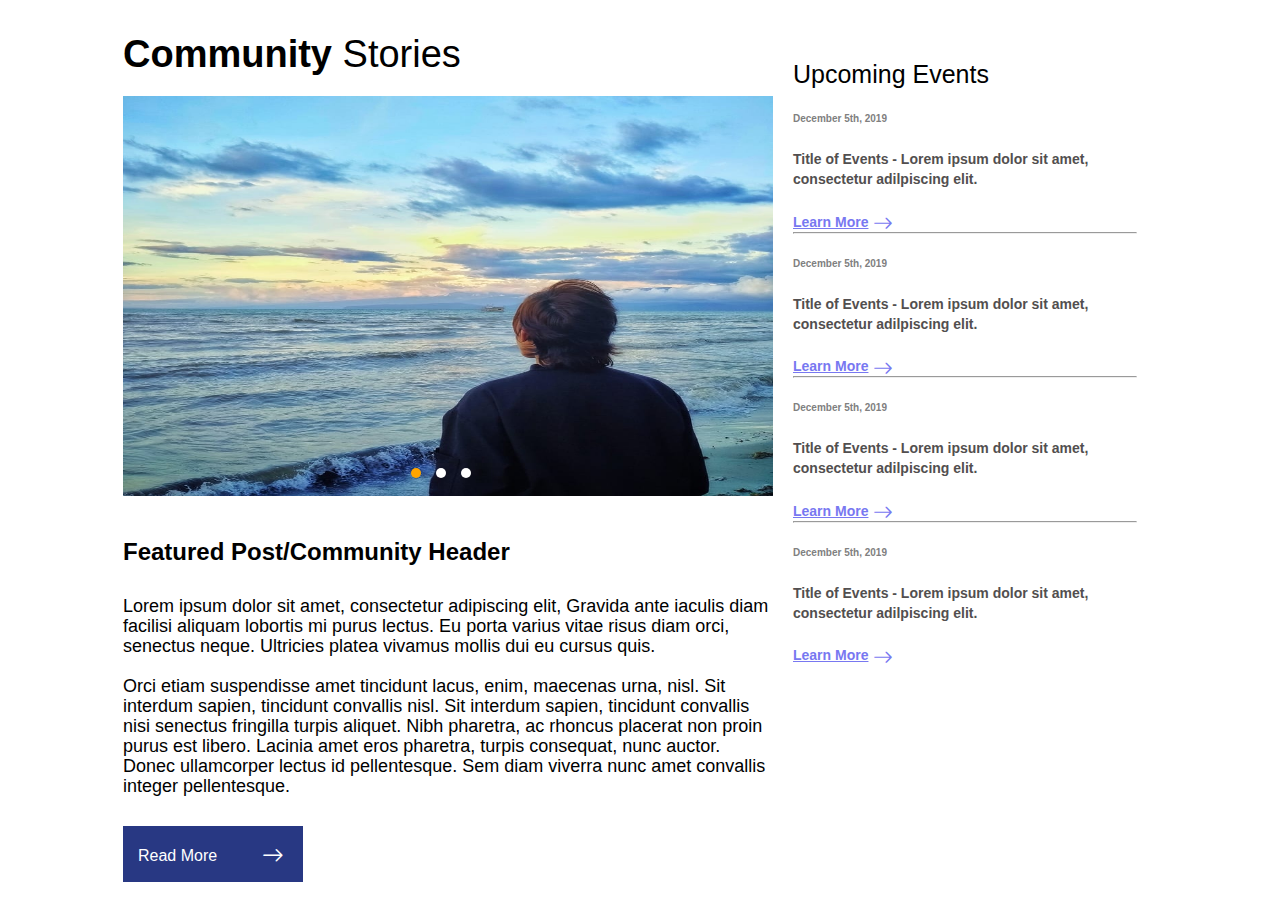
==== index.html @ 44efb26c "[File Transfer One]" ====
<!DOCTYPE html>
<html lang="en">
<head>
    <meta charset="UTF-8">
    <meta http-equiv="X-UA-Compatible" content="IE=edge">
    <meta name="viewport" content="width=device-width, initial-scale=1.0">
    <link rel="stylesheet" href="https://cdn.jsdelivr.net/npm/bootstrap-icons@1.9.1/font/bootstrap-icons.css">
    <link rel="stylesheet" type="text/css" href="css/style.css">
    <title>Merge</title>
</head>
<body>
    <div class="hero">
        <div class="content">
          <h1>Community<span> Stories</span></h1>
            <div class="slideshow-container">

                <!-- Full-width images with number and caption text -->
                <div class="mySlides fade">
                  
                  <img src="story_three.jpg" class="story_image">
                  
                </div>
              
                <div class="mySlides fade">
                  
                  <img src="story_two.jfif" class="story_image">
                  
                </div>
              
                <div class="mySlides fade">
                  <div>
                    <img src="story_one.jpg" class="story_image">
                    
                  </div>
                  
                  
                </div>
                <br>
                <div class="dots">
                      <span class="dot" onclick="currentSlide(1)"></span>
                      <span class="dot" onclick="currentSlide(2)"></span>
                      <span class="dot" onclick="currentSlide(3)"></span>
                    </div>
            </div>      
            <h2>Featured Post/Community Header</h2>
            <p>Lorem ipsum dolor sit amet, consectetur adipiscing elit, Gravida ante iaculis diam
            facilisi aliquam lobortis mi purus lectus. Eu porta varius vitae risus diam orci, senectus neque. Ultricies platea vivamus mollis dui eu cursus quis.</p>
            <p>Orci etiam suspendisse amet tincidunt lacus, enim, maecenas urna, nisl. Sit interdum sapien, tincidunt convallis nisl. Sit interdum sapien, tincidunt convallis nisi senectus fringilla turpis aliquet. Nibh pharetra, ac rhoncus placerat non proin purus est libero. Lacinia amet eros pharetra, turpis consequat, nunc auctor. Donec ullamcorper lectus id pellentesque. Sem diam viverra nunc amet convallis integer pellentesque.</p>
            <a href="#" class="btn">Read More<i class="bi bi-arrow-right"></i> </a>
        </div>

        <section class="container">
            <ul>
                <li><h1>Upcoming Events</h1></li>
                <li>
                    <ul>
                        <li><h5>December 5th, 2019</h5></li>
                        <li><p>Title of Events - Lorem ipsum dolor sit amet, consectetur adilpiscing elit.</p></li>
                        <li><a href="">Learn More<i class="bi bi-arrow-right"></i></a></li><hr>
                    </ul>
                </li>
                <li>
                    <ul>
                        <li><h5>December 5th, 2019</h5></li>
                        <li><p>Title of Events - Lorem ipsum dolor sit amet, consectetur adilpiscing elit.</p></li>
                        <li><a href="">Learn More<i class="bi bi-arrow-right"></i></a></li><hr>
                    </ul>
                </li> 
                <li>
                    <ul>
                        <li><h5>December 5th, 2019</h5></li>
                        <li><p>Title of Events - Lorem ipsum dolor sit amet, consectetur adilpiscing elit.</p></li>
                        <li><a href="">Learn More<i class="bi bi-arrow-right"></i></a></li><hr>
                    </ul>
                </li>
                
                <li> 
                    <ul>
                        <li><h5>December 5th, 2019</h5></li>
                        <li><p>Title of Events - Lorem ipsum dolor sit amet, consectetur adilpiscing elit.</p></li>
                        <li><a href="">Learn More<i class="bi bi-arrow-right"></i></a></li>
                    </ul>
                </li>
            </ul>
        </section>
        </div>

    
<script>
    let slideIndex = 1;
    showSlides(slideIndex);
    
    function plusSlides(n) {
        showSlides(slideIndex += n);
    }
    
    function currentSlide(n) {
        showSlides(slideIndex = n);
    }
    
    function showSlides(n) {
        let i;
        let slides = document.getElementsByClassName("mySlides");
        let dots = document.getElementsByClassName("dot");
        if (n > slides.length) {slideIndex = 1}    
        if (n < 1) {slideIndex = slides.length}
        for (i = 0; i < slides.length; i++) {
        slides[i].style.display = "none";  
        }
        for (i = 0; i < dots.length; i++) {
        dots[i].className = dots[i].className.replace(" active", "");
        }
        slides[slideIndex-1].style.display = "block";  
        dots[slideIndex-1].className += " active";
    }
    </script>
</body>
</html>
---- css/style.css ----
/* Jehral Code Start*/

.hero{
  justify-content: center;
  font-family: sans-serif;
  display: flex;
  flex-direction: row;
}

.content h1 {
  justify-content: left;
  color: black;
  font-size: 38px;
  padding-top: 5%;
  padding-bottom: 20px;
}

.content p{
  position: relative;
  bottom: 10px;
  line-height: 20px;
  font-size: 18px;
  color: black;
  padding-top: 20px;
}

.content a{
  width: 180px;
  position: relative;
  background-color: #283883;
  color: white;
  text-decoration: none;
  font-size: 16px;
  font-weight: lighter;
  padding: 15px 35px 15px 15px;
  transition: transform .4s;
  text-align: left;
  top: 10px;
  margin-top: 10px;
  margin-bottom: 40px;
}

.content h2{
  position: relative;
  bottom: 10px;
  font-weight: bold;
  padding-top: 20px;
  padding-bottom: 10px;
}

.content h3{
  color: black;
  font-size: 25px;
 
}
.hero span{
  font-weight: lighter;
}

.content a i{
  font-size: 22px;
  position: relative;
  left: 45px;
  top: 3px;
}

.content{
  max-width: 600px;
  display: flex;
  flex-direction: row;
}

.content p{
  width: 100%;
}

.content {
  max-width: 650px;
  display: flex;
  flex-direction: column;
}
.content p {
  width: 100%;
}

.btn:hover {
  background-color: orange;
  transform: scale(1.1);
}
* {
  box-sizing: border-box;
}


/* Jehral Code End*/








.listStyle {
  list-style-type: none;
}
* {
  list-style-type: none;
  padding: 0;
  margin: 0;
  box-sizing: border-box;
}
.container {
  width: 30%;
  margin-top: 60px;
  padding: 0px 20px;
}
.container ul ul {
  line-height: 20px;
}
.container ul ul li {
  display: inline;
}
.container ul ul li h5 {
  font-weight: bold;
  font-size: 10px;
  color: gray;
  padding-top: 20px;
}
.container ul ul li p {
  font-size: 14px;
  color: #524f4f;
  font-weight: bold;
  padding: 20px 0px;
}
.container ul ul li a {
  color: #7878f1;
  font-size: 14px;
  user-select: pointer;
  background: none;
  padding: 0px 0px;
  font-weight: bold;
}
.container ul ul li a i {
  color: #7878f1;
  font-size: 20px;
  position: relative;
  left: 5px ;
  top: 4px;
  user-select: pointer;
}
.container ul ul li a:hover {
  color: #7878f1;
  position: relative;
  left: 5px;
  transition: all 0.3s ease-in-out;
  font-size: 16px;
}
.container li h1 {
  font-size: 25px;
  font-weight: 10;
}


/* Slideshow container */

.slideshow-container {
  max-width: 750px;
  max-height: 700px;
}
.mySlides {
  display: none;
}
.story_image {
  height: 400px;
  width: 100%;
}
.dots {
  bottom: 50px;
  position: relative;
  display: flex;
  flex-direction: row;
  justify-content: center;
}
/* The dots/bullets/indicators */
.dot {
  cursor: pointer;
  height: 10px;
  width: 10px;
  margin-right: 15px;
  background-color: white;
  border-radius: 50%;
  transition: background-color 0.6s ease;
}
.active,
.dot:hover {
  background-color: orange;
}
/* Fading animation */
.fade {
  animation-name: fade;
  animation-duration: 1.5s;
}
@keyframes fade {
  from {
    opacity: 0.4;
  }
  to {
    opacity: 1;
  }
}
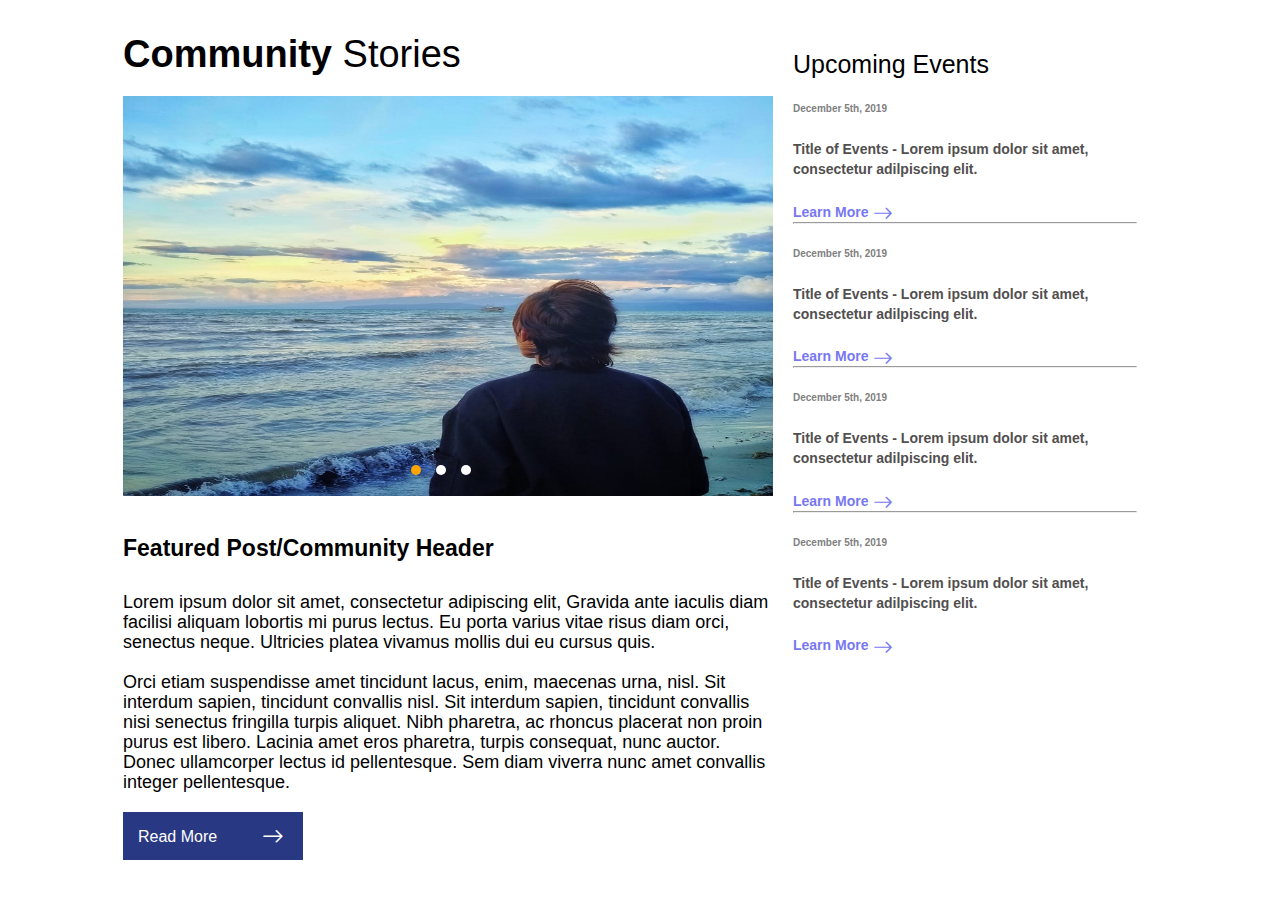
==== commit 8157799e: "[Community Stories CSS to LESS]" ====
--- a/index.html
+++ b/index.html
@@ -83,7 +83,7 @@
                 </li>
             </ul>
         </section>
-        </div>
+    </div>
 
     
 <script>
--- a/css/style.css
+++ b/css/style.css
@@ -1,110 +1,15 @@
-/* Jehral Code Start*/
-
-.hero{
-  justify-content: center;
+.fontStyle {
   font-family: sans-serif;
-  display: flex;
-  flex-direction: row;
+  font-size: 14px;
+  font-weight: none;
 }
-
-.content h1 {
-  justify-content: left;
-  color: black;
-  font-size: 38px;
-  padding-top: 5%;
-  padding-bottom: 20px;
-}
-
-.content p{
-  position: relative;
-  bottom: 10px;
-  line-height: 20px;
-  font-size: 18px;
-  color: black;
-  padding-top: 20px;
-}
-
-.content a{
-  width: 180px;
-  position: relative;
-  background-color: #283883;
-  color: white;
-  text-decoration: none;
-  font-size: 16px;
-  font-weight: lighter;
-  padding: 15px 35px 15px 15px;
-  transition: transform .4s;
-  text-align: left;
-  top: 10px;
-  margin-top: 10px;
-  margin-bottom: 40px;
-}
-
-.content h2{
-  position: relative;
-  bottom: 10px;
-  font-weight: bold;
-  padding-top: 20px;
-  padding-bottom: 10px;
-}
-
-.content h3{
-  color: black;
-  font-size: 25px;
- 
-}
-.hero span{
-  font-weight: lighter;
-}
-
-.content a i{
-  font-size: 22px;
-  position: relative;
-  left: 45px;
-  top: 3px;
-}
-
-.content{
-  max-width: 600px;
-  display: flex;
-  flex-direction: row;
-}
-
-.content p{
-  width: 100%;
-}
-
-.content {
-  max-width: 650px;
-  display: flex;
-  flex-direction: column;
-}
-.content p {
-  width: 100%;
-}
-
-.btn:hover {
-  background-color: orange;
-  transform: scale(1.1);
-}
-* {
-  box-sizing: border-box;
-}
-
-
-/* Jehral Code End*/
-
-
-
-
-
-
-
-
 .listStyle {
   list-style-type: none;
 }
 * {
+  font-family: sans-serif;
+  font-size: 14px;
+  font-weight: none;
   list-style-type: none;
   padding: 0;
   margin: 0;
@@ -112,7 +17,7 @@
 }
 .container {
   width: 30%;
-  margin-top: 60px;
+  margin-top: 50px;
   padding: 0px 20px;
 }
 .container ul ul {
@@ -140,6 +45,7 @@
   background: none;
   padding: 0px 0px;
   font-weight: bold;
+  text-decoration: none;
 }
 .container ul ul li a i {
   color: #7878f1;
@@ -160,12 +66,82 @@
   font-size: 25px;
   font-weight: 10;
 }
-
-
+/* Jehral Code Start*/
+.hero {
+  justify-content: center;
+  display: flex;
+  flex-direction: row;
+}
+.content {
+  max-width: 650px;
+  display: flex;
+  flex-direction: column;
+}
+.content h1 {
+  justify-content: left;
+  color: black;
+  font-size: 38px;
+  padding-top: 5%;
+  padding-bottom: 20px;
+}
+.content p {
+  position: relative;
+  bottom: 10px;
+  line-height: 20px;
+  font-size: 18px;
+  color: black;
+  padding-top: 20px;
+}
+.content span {
+  font-weight: lighter;
+  font-size: 38px;
+}
+.content a {
+  width: 180px;
+  position: relative;
+  background-color: #283883;
+  color: white;
+  text-decoration: none;
+  font-size: 16px;
+  font-weight: lighter;
+  padding: 10px 35px 12px 15px;
+  transition: transform 0.4s;
+  text-align: left;
+  top: 10px;
+  margin-bottom: 40px;
+}
+.content h2 {
+  position: relative;
+  bottom: 10px;
+  padding-top: 20px;
+  padding-bottom: 10px;
+  font-size: 23px;
+  font-weight: bold;
+}
+.content h3 {
+  color: black;
+  font-size: 25px;
+}
+.content .btn:hover {
+  background-color: orange;
+  transform: scale(1.1);
+}
+.hero .content a i {
+  font-size: 22px;
+  position: relative;
+  left: 45px;
+  top: 3px;
+}
+* {
+  box-sizing: border-box;
+}
+/* Jehral Code End*/
+* {
+  box-sizing: border-box;
+}
 /* Slideshow container */
-
 .slideshow-container {
-  max-width: 750px;
+  max-width: 800px;
   max-height: 700px;
 }
 .mySlides {
@@ -208,4 +184,4 @@
   to {
     opacity: 1;
   }
-}+}
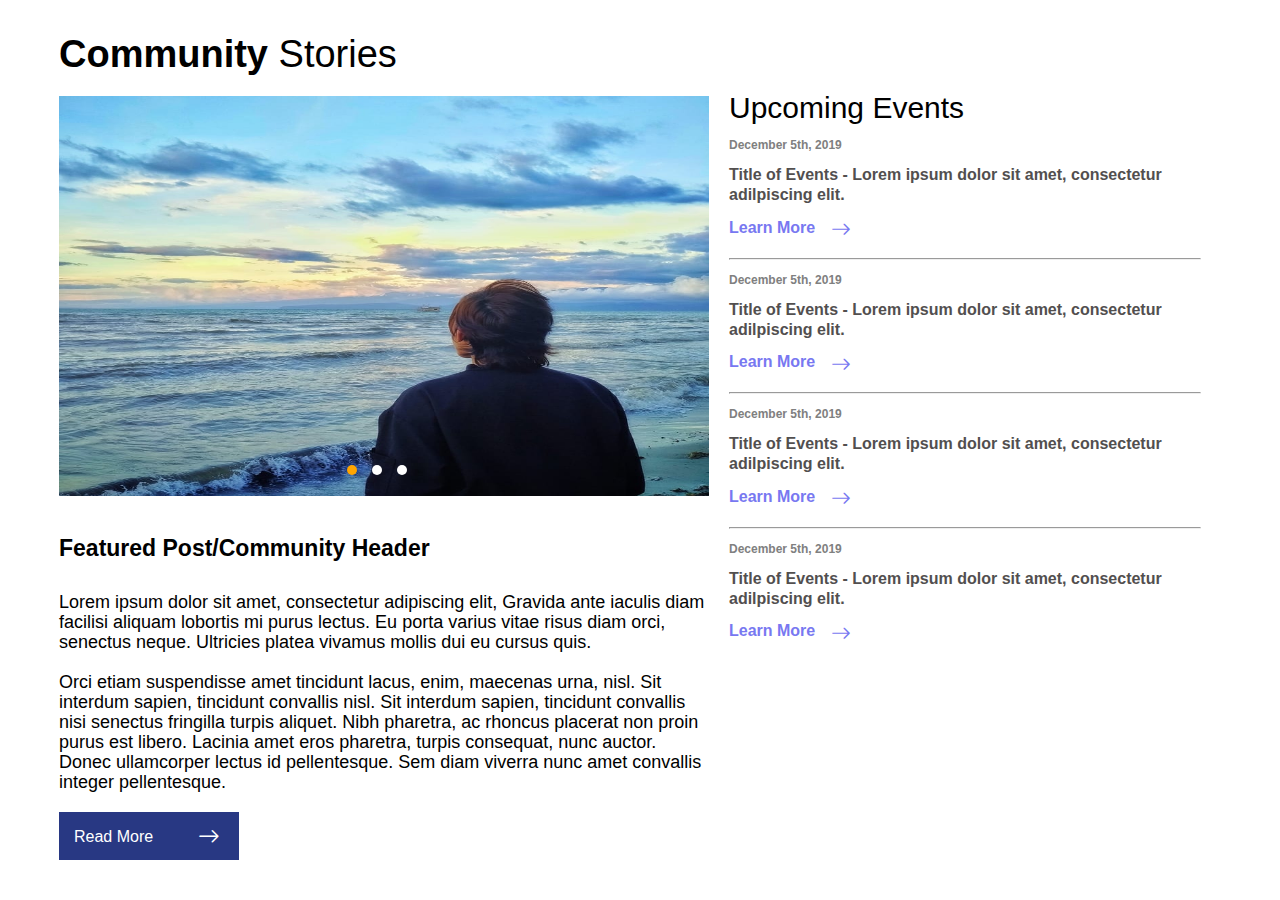
==== commit df4a02f5: "upcoming events done" ====
--- a/index.html
+++ b/index.html
@@ -56,21 +56,21 @@
                     <ul>
                         <li><h5>December 5th, 2019</h5></li>
                         <li><p>Title of Events - Lorem ipsum dolor sit amet, consectetur adilpiscing elit.</p></li>
-                        <li><a href="">Learn More<i class="bi bi-arrow-right"></i></a></li><hr>
+                        <li><a href="#" id="try">Learn More<i class="bi bi-arrow-right"></i></a></li><br><br><hr>
                     </ul>
                 </li>
                 <li>
                     <ul>
                         <li><h5>December 5th, 2019</h5></li>
                         <li><p>Title of Events - Lorem ipsum dolor sit amet, consectetur adilpiscing elit.</p></li>
-                        <li><a href="">Learn More<i class="bi bi-arrow-right"></i></a></li><hr>
+                        <li><a href="">Learn More<i class="bi bi-arrow-right"></i></a></li><br><br><hr>
                     </ul>
                 </li> 
                 <li>
                     <ul>
                         <li><h5>December 5th, 2019</h5></li>
                         <li><p>Title of Events - Lorem ipsum dolor sit amet, consectetur adilpiscing elit.</p></li>
-                        <li><a href="">Learn More<i class="bi bi-arrow-right"></i></a></li><hr>
+                        <li><a href="">Learn More<i class="bi bi-arrow-right"></i></a></li><br><br><hr>
                     </ul>
                 </li>
                 
--- a/css/style.css
+++ b/css/style.css
@@ -16,8 +16,8 @@
   box-sizing: border-box;
 }
 .container {
-  width: 30%;
-  margin-top: 50px;
+  width: 40%;
+  margin-top: 91px;
   padding: 0px 20px;
 }
 .container ul ul {
@@ -28,22 +28,21 @@
 }
 .container ul ul li h5 {
   font-weight: bold;
-  font-size: 10px;
+  font-size: 12px;
   color: gray;
-  padding-top: 20px;
+  padding-top: 10px;
 }
 .container ul ul li p {
-  font-size: 14px;
+  font-size: 16px;
   color: #524f4f;
   font-weight: bold;
-  padding: 20px 0px;
+  padding: 10px 0px;
 }
 .container ul ul li a {
   color: #7878f1;
-  font-size: 14px;
+  font-size: 16px;
   user-select: pointer;
   background: none;
-  padding: 0px 0px;
   font-weight: bold;
   text-decoration: none;
 }
@@ -51,20 +50,23 @@
   color: #7878f1;
   font-size: 20px;
   position: relative;
-  left: 5px ;
+  left: 16px ;
   top: 4px;
   user-select: pointer;
 }
 .container ul ul li a:hover {
   color: #7878f1;
   position: relative;
-  left: 5px;
+  left: 10px;
   transition: all 0.3s ease-in-out;
-  font-size: 16px;
+  font-size: 18px;
+}
+.container ul ul li a:hover i {
+  font-size: 24px;
 }
 .container li h1 {
-  font-size: 25px;
-  font-weight: 10;
+  font-size: 30px;
+  font-weight: 100;
 }
 /* Jehral Code Start*/
 .hero {
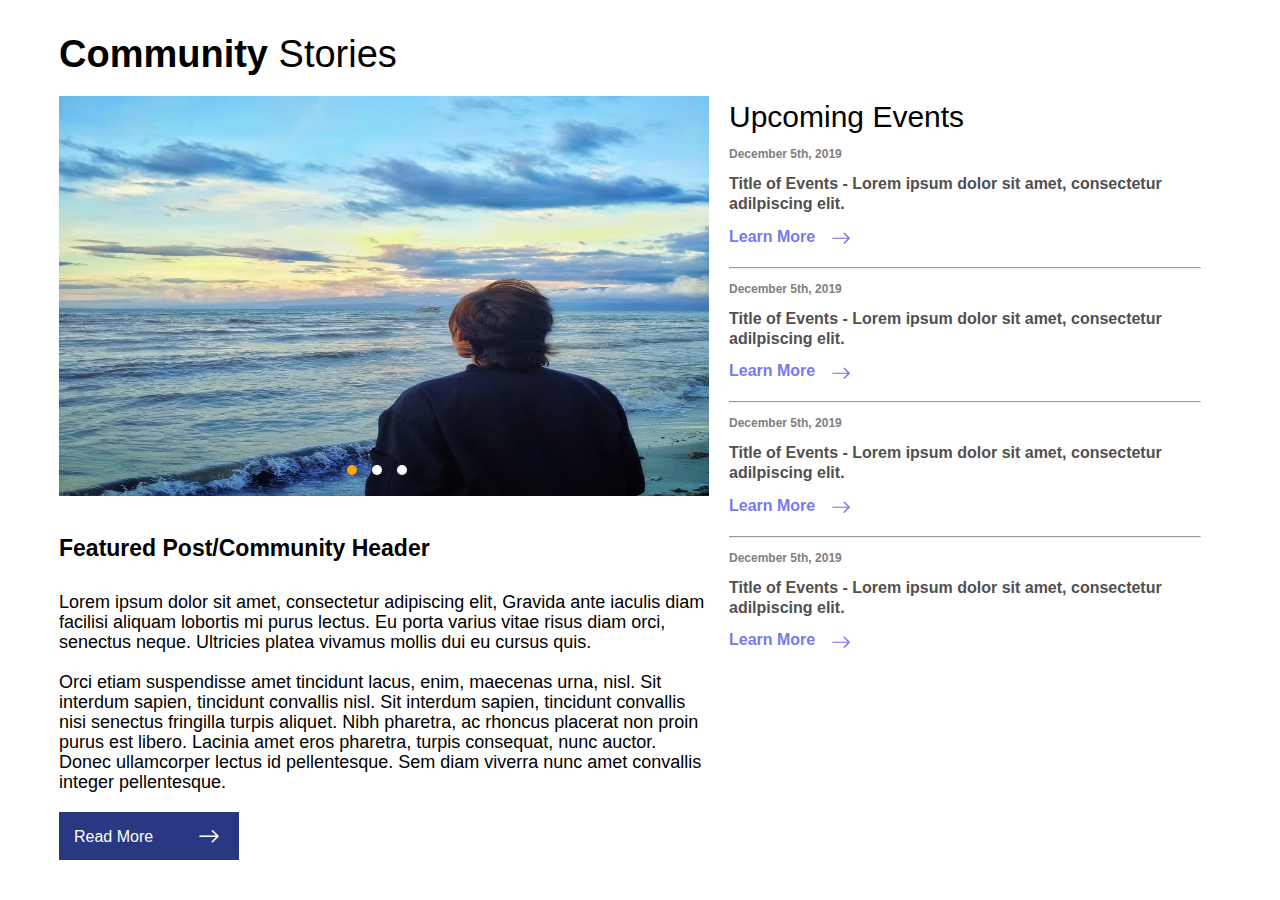
==== commit d4241811: "cl read more done" ====
--- a/index.html
+++ b/index.html
@@ -5,6 +5,7 @@
     <meta http-equiv="X-UA-Compatible" content="IE=edge">
     <meta name="viewport" content="width=device-width, initial-scale=1.0">
     <link rel="stylesheet" href="https://cdn.jsdelivr.net/npm/bootstrap-icons@1.9.1/font/bootstrap-icons.css">
+    <script src="https://cdnjs.cloudflare.com/ajax/libs/jquery/3.6.1/jquery.min.js"></script><!-- jquery library-->
     <link rel="stylesheet" type="text/css" href="css/style.css">
     <title>Merge</title>
 </head>
@@ -46,7 +47,7 @@
             <p>Lorem ipsum dolor sit amet, consectetur adipiscing elit, Gravida ante iaculis diam
             facilisi aliquam lobortis mi purus lectus. Eu porta varius vitae risus diam orci, senectus neque. Ultricies platea vivamus mollis dui eu cursus quis.</p>
             <p>Orci etiam suspendisse amet tincidunt lacus, enim, maecenas urna, nisl. Sit interdum sapien, tincidunt convallis nisl. Sit interdum sapien, tincidunt convallis nisi senectus fringilla turpis aliquet. Nibh pharetra, ac rhoncus placerat non proin purus est libero. Lacinia amet eros pharetra, turpis consequat, nunc auctor. Donec ullamcorper lectus id pellentesque. Sem diam viverra nunc amet convallis integer pellentesque.</p>
-            <a href="#" class="btn">Read More<i class="bi bi-arrow-right"></i> </a>
+            <a href="#show" class="btn">Read More<i class="bi bi-arrow-right"></i> </a>
         </div>
 
         <section class="container">
@@ -86,7 +87,7 @@
     </div>
 
     
-<script>
+<script> //slideshow 
     let slideIndex = 1;
     showSlides(slideIndex);
     
@@ -114,5 +115,57 @@
         dots[slideIndex-1].className += " active";
     }
     </script>
+    <!--Creates the popup body-->
+<div class="popup-overlay" id="show">
+    <!--Creates the popup content-->
+    <div class="popup-content">
+      <a href="#" class="close">X</a> 
+      <p>
+        <div class="hero">
+        <div class="content">
+          <h1>Community<span> Stories</span></h1>     
+        Orci etiam suspendisse amet tincidunt lacus, enim, maecenas urna, nisl. Sit interdum sapien, 
+        tincidunt convallis nisl. Sit interdum sapien, tincidunt convallis nisi senectus fringilla turpis aliquet. 
+        Nibh pharetra, ac rhoncus placerat non proin purus est libero. Lacinia amet eros 
+        pharetra, turpis consequat, nunc auctor. 
+        Donec ullamcorper lectus id pellentesque. Sem diam viverra nunc amet convallis integer pellentesque.
+    </p>
+      <!--popup's close button-->
+    </div>
+  </div>
 </body>
 </html>
+<!--Read more pop-up-->
+<script>
+    //appends an "active" class to .popup and .popup-content when the "Open" button is clicked
+$(".btn").on("click", function() {
+  $(".popup-overlay, .popup-content").addClass("active");
+  Pos = findPos(this);//adjust sa pag align
+        let Left = Pos[0] - 10;
+        let Top = Pos[1]  - 900;
+        $(".popup-content").css({position: "relative", left: Left, top: Top});
+});
+function findPos(obj)//finding position on clicked button
+{
+    let curleft = (curtop = 0);
+    if(obj.offsetParent){
+        do{
+            curleft += obj.offsetLeft;
+            curtop += obj.offsetTop;
+        }while((obj = obj.offsetParent)){
+            return [curleft, curtop];
+        }
+    }
+}
+//removes the "active" class to .popup and .popup-content when the "Close" button is clicked 
+$(".close, .popup-overlay").on("click", function() {
+  //$("popup-overlay, .popup-content").css({p:{
+    //bottom: "200px"
+  //}});//display bug
+  $(".popup-overlay, .popup-content").removeClass("active");
+  Pos = findPos(this);//adjust sa pag align
+        let Left = Pos[0] - 10;
+        let Top = Pos[1]  - 20000;
+        $(".popup-content, popup-overlay").css({position: "absolute", left: Left, top: Top});
+});
+  </script>--- a/css/style.css
+++ b/css/style.css
@@ -17,7 +17,7 @@
 }
 .container {
   width: 40%;
-  margin-top: 91px;
+  margin-top: 100px;
   padding: 0px 20px;
 }
 .container ul ul {
@@ -187,3 +187,63 @@
     opacity: 1;
   }
 }
+.popup-overlay {
+  /*Hides pop-up when there is no "active" class*/
+  visibility: hidden;
+  position: relative;
+  background: #ffffff;
+  border: 3px solid #666666;
+}
+.popup-overlay .popup-overlay.active {
+  /*displays pop-up when "active" class is present*/
+  visibility: visible;
+  text-align: center;
+  position: relative;
+}
+.popup-overlay .popup-content {
+  /*Hides pop-up content when there is no "active" class */
+  visibility: hidden;
+  border: solid 1px #c4b6b6;
+  width: 10%;
+  position: absolute;
+  font-size: 2px;
+  left: 10px;
+  bottom: 55px;
+  background-color: white;
+  box-shadow: 0px 0px 10px gray;
+}
+.popup-overlay .close {
+  font-size: 20px;
+  width: 20%;
+  position: relative;
+  left: 630px;
+  top: 10px;
+  background-color: transparent;
+  border: none;
+  user-select: none;
+}
+.popup-overlay .close:hover {
+  font-size: 21px;
+  color: red;
+}
+.popup-overlay .popup-content.active {
+  /*Shows pop-up content when "active" class is present */
+  visibility: visible;
+  border: solid 1px #c4b6b6;
+  width: 50%;
+  position: relative;
+  left: 20px;
+  background-color: white;
+  box-shadow: 0px 0px 10px gray;
+}
+.popup-overlay p {
+  font-size: 16px;
+  line-height: 20px;
+  justify-content: space-between;
+  padding: 20px 10px;
+  position: relative;
+}
+.popup-overlay a {
+  text-decoration: none;
+  color: #111;
+}
